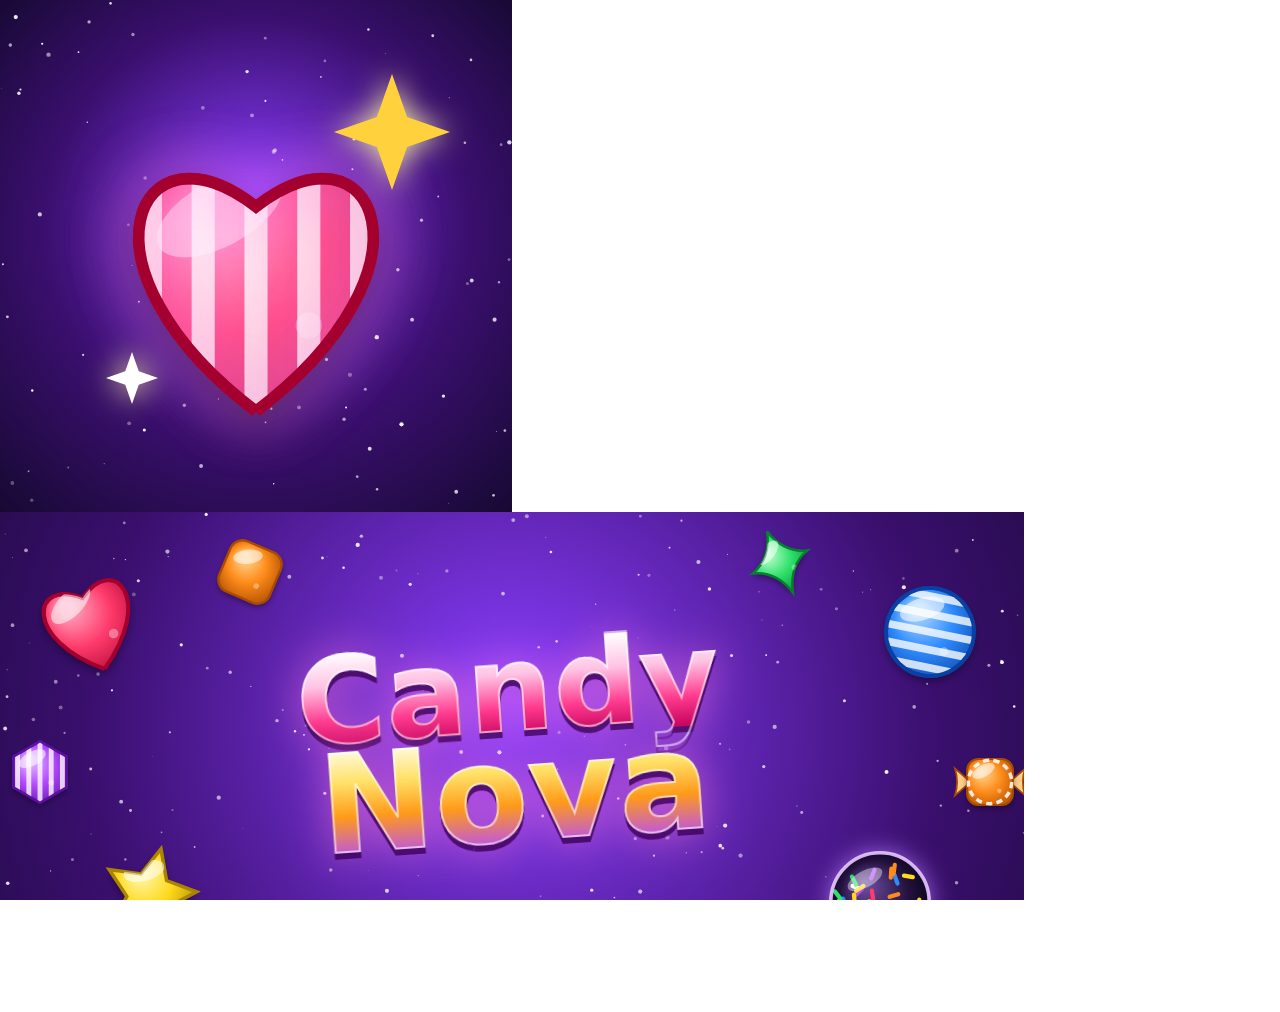
==== tools/store-art.html @ 51edf7e3 "Candy Nova : jeu match-3 Android avec 2000 niveaux Jeu de bonbons spatial by Anthony F (Floris Stran" ====
<!doctype html>
<html><head><meta charset="utf-8">
<link rel="stylesheet" href="../app/src/main/assets/www/css/style.css">
<style>
  html, body { touch-action: auto; background: transparent; }
  canvas { display: block; }
  #feature { position: relative; width: 1024px; height: 500px; overflow: hidden; }
  #feature canvas { position: absolute; inset: 0; }
  #feature .logo { position: absolute; left: 50%; top: 50%; transform: translate(-50%, -58%) rotate(-4deg); }
  #feature .logo .l1 { font-size: 120px; } #feature .logo .l2 { font-size: 136px; }
  #feature .byline { position: absolute; left: 0; right: 0; bottom: 46px; text-align: center; font-size: 30px; }
</style></head>
<body>
<canvas id="icon" width="512" height="512"></canvas>
<div id="feature"><canvas id="fbg" width="1024" height="500"></canvas>
  <div class="logo"><span class="l1">Candy</span><span class="l2">Nova</span></div>
  <div class="byline">by Anthony F <em>(Floris Strange)</em></div></div>
<script src="../app/src/main/assets/www/js/engine.js"></script>
<script src="../app/src/main/assets/www/js/art.js"></script>
<script>
function sky(ctx, w, h, seed) {
  var g = ctx.createRadialGradient(w / 2, h * 0.38, 0, w / 2, h / 2, Math.max(w, h) * 0.75);
  g.addColorStop(0, '#8a3dff'); g.addColorStop(0.55, '#3a0f6e'); g.addColorStop(1, '#12082b');
  ctx.fillStyle = g; ctx.fillRect(0, 0, w, h);
  var rnd = NovaEngine.mulberry32(seed);
  ctx.fillStyle = '#fff';
  for (var i = 0; i < w * h / 2500; i++) { ctx.globalAlpha = 0.3 + rnd() * 0.7; ctx.beginPath(); ctx.arc(rnd() * w, rnd() * h, rnd() * 1.8 + 0.4, 0, 7); ctx.fill(); }
  ctx.globalAlpha = 1;
}
function candy(ctx, x, y, size, color, kind, rot) {
  ctx.save(); ctx.translate(x, y); ctx.rotate(rot || 0);
  NovaArt.drawCandy(ctx, color, kind, size / 2); ctx.restore();
}
var K = NovaEngine.K;
// icône 512
var ic = document.getElementById('icon').getContext('2d');
sky(ic, 512, 512, 7);
ic.save(); ic.shadowColor = 'rgba(255,120,220,0.8)'; ic.shadowBlur = 60;
candy(ic, 256, 276, 330, 0, K.SV, 0); ic.restore();
ic.fillStyle = '#ffd23d';
function star4(c, x, y, r) { c.beginPath(); c.moveTo(x, y - r); c.lineTo(x + r * 0.26, y - r * 0.26); c.lineTo(x + r, y); c.lineTo(x + r * 0.26, y + r * 0.26); c.lineTo(x, y + r); c.lineTo(x - r * 0.26, y + r * 0.26); c.lineTo(x - r, y); c.lineTo(x - r * 0.26, y - r * 0.26); c.closePath(); c.fill(); }
ic.shadowColor = '#fff6a8'; ic.shadowBlur = 30; star4(ic, 392, 132, 58); ic.fillStyle = '#fff'; star4(ic, 132, 378, 26);
// bannière 1024x500
var fc = document.getElementById('fbg').getContext('2d');
sky(fc, 1024, 500, 11);
var list = [[90, 110, 120, 0, K.NORMAL, -0.3], [930, 120, 110, 4, K.SH, 0.2], [150, 380, 100, 2, K.NORMAL, 0.25], [880, 390, 120, -1, K.NOVA, 0],
  [175, 470, 80, 3, K.WRAP, 0], [935, 470, 70, 5, K.NORMAL, -0.2], [250, 60, 70, 1, K.NORMAL, 0.4], [780, 50, 70, 3, K.NORMAL, -0.4], [40, 260, 70, 5, K.SV, 0], [990, 270, 70, 1, K.WRAP, 0]];
list.forEach(function (c) { candy(fc, c[0], c[1], c[2], c[3], c[4], c[5]); });
</script></body></html>
---- app/src/main/assets/www/css/style.css ----
:root {
  --pink: #ff4fa3;
  --violet: #8a3dff;
  --gold: #ffd23d;
  --ink: #2a0b45;
  --panel: rgba(36, 14, 72, 0.96);
  --safe-top: env(safe-area-inset-top, 0px);
  --safe-bottom: env(safe-area-inset-bottom, 0px);
  --font: "Baloo 2", "Trebuchet MS", system-ui, -apple-system, "Segoe UI", Roboto, sans-serif;
}

* { box-sizing: border-box; -webkit-tap-highlight-color: transparent; }

html, body {
  margin: 0;
  height: 100%;
  overflow: hidden;
  background: #12082b;
  color: #fff;
  font-family: var(--font);
  user-select: none;
  -webkit-user-select: none;
  touch-action: none;
  overscroll-behavior: none;
}

#cv { position: fixed; inset: 0; display: block; touch-action: none; }
#ui { position: fixed; inset: 0; pointer-events: none; }
#ui > * { pointer-events: auto; }

button { font-family: inherit; cursor: pointer; border: 0; }

/* ---------- boutons ---------- */
.btn {
  display: block;
  width: 100%;
  margin: 8px 0;
  padding: 12px 18px;
  border-radius: 999px;
  font-size: 18px;
  font-weight: 800;
  color: #fff;
  background: linear-gradient(180deg, #a96bff, #6a1fd6);
  box-shadow: 0 4px 0 #3e0c86, 0 6px 14px rgba(0, 0, 0, 0.35), inset 0 2px 0 rgba(255, 255, 255, 0.35);
  text-shadow: 0 2px 0 rgba(0, 0, 0, 0.25);
  transition: transform 0.08s;
}
.btn:active { transform: translateY(3px); box-shadow: 0 1px 0 #3e0c86, inset 0 2px 0 rgba(255, 255, 255, 0.35); }
.btn.play { background: linear-gradient(180deg, #ff7ac2, #e8237d); box-shadow: 0 4px 0 #8f0b49, 0 6px 14px rgba(0, 0, 0, 0.35), inset 0 2px 0 rgba(255, 255, 255, 0.4); }
.btn.gold { background: linear-gradient(180deg, #ffe680, #f0a400); color: #5a3300; text-shadow: none; box-shadow: 0 4px 0 #9a5d00, 0 6px 14px rgba(0, 0, 0, 0.35), inset 0 2px 0 rgba(255, 255, 255, 0.5); }
.btn.ghost { background: rgba(255, 255, 255, 0.12); box-shadow: inset 0 0 0 2px rgba(255, 255, 255, 0.3); font-size: 16px; }
.btn.danger { background: linear-gradient(180deg, #ff6b6b, #c41d3a); box-shadow: 0 4px 0 #6e0718; font-size: 15px; }
.btn.big { font-size: 26px; padding: 14px 28px; letter-spacing: 1px; }
.btn.sm { width: auto; padding: 8px 14px; font-size: 15px; margin: 0; }
.btn-row { display: flex; gap: 12px; }
.btn-row .btn { flex: 1; }
.link { background: none; color: rgba(255, 255, 255, 0.85); font-size: 15px; text-decoration: underline; padding: 8px; }

.round-btn {
  width: 42px; height: 42px; border-radius: 50%;
  background: rgba(0, 0, 0, 0.35); color: #fff; font-size: 20px;
  box-shadow: inset 0 0 0 2px rgba(255, 255, 255, 0.35);
}

/* ---------- écran titre ---------- */
.title-screen {
  position: absolute; inset: 0;
  display: flex; flex-direction: column; align-items: center; justify-content: center;
  padding: 24px;
  text-align: center;
}
.title-screen .play { width: auto; min-width: 220px; margin-top: 40px; animation: pulse 1.6s ease-in-out infinite; }
.title-links { display: flex; gap: 12px; margin-top: 12px; }
.version { position: absolute; bottom: calc(14px + var(--safe-bottom)); font-size: 12px; opacity: 0.6; }

.logo { display: flex; flex-direction: column; align-items: center; line-height: 0.82; transform: rotate(-4deg); }
.logo span { font-weight: 900; letter-spacing: 1px; filter: drop-shadow(0 6px 0 rgba(60, 0, 90, 0.8)) drop-shadow(0 0 22px rgba(255, 120, 220, 0.6)); }
.logo .l1 {
  font-size: 84px;
  background: linear-gradient(180deg, #fff 0%, #ffc2e4 35%, #ff3b8f 70%, #c4005a 100%);
  -webkit-background-clip: text; background-clip: text; color: transparent;
  -webkit-text-stroke: 2px rgba(255, 255, 255, 0.6);
}
.logo .l2 {
  font-size: 96px;
  background: linear-gradient(180deg, #fffbe0 0%, #ffe066 30%, #ff9a1a 60%, #b44bff 100%);
  -webkit-background-clip: text; background-clip: text; color: transparent;
  -webkit-text-stroke: 2px rgba(255, 255, 255, 0.6);
  animation: glow 3s ease-in-out infinite;
}
.logo.small { transform: rotate(-3deg) scale(0.5); margin: -40px 0 -30px; }
.byline { margin-top: 26px; font-size: 18px; font-weight: 700; color: #ffe3f4; text-shadow: 0 2px 8px rgba(0, 0, 0, 0.6); }
.byline em { font-style: normal; color: var(--gold); }

@keyframes pulse { 0%, 100% { transform: scale(1); } 50% { transform: scale(1.06); } }
@keyframes glow { 0%, 100% { filter: drop-shadow(0 6px 0 rgba(60, 0, 90, 0.8)) drop-shadow(0 0 18px rgba(255, 200, 80, 0.5)); } 50% { filter: drop-shadow(0 6px 0 rgba(60, 0, 90, 0.8)) drop-shadow(0 0 34px rgba(255, 120, 255, 0.9)); } }

/* ---------- barre supérieure (carte) ---------- */
.topbar {
  position: absolute; left: 0; right: 0; top: 0;
  padding: calc(10px + var(--safe-top)) 12px 10px;
  display: flex; align-items: center; gap: 8px;
  background: linear-gradient(180deg, rgba(10, 4, 30, 0.75), rgba(10, 4, 30, 0));
}
.pill {
  display: flex; align-items: center; gap: 6px;
  padding: 4px 12px 4px 6px;
  border-radius: 999px;
  background: rgba(0, 0, 0, 0.4);
  box-shadow: inset 0 0 0 2px rgba(255, 255, 255, 0.25);
  font-size: 18px;
  cursor: pointer;
}
.pill .ico { font-size: 20px; width: 28px; text-align: center; }
.pill small { font-size: 12px; opacity: 0.8; margin-left: 2px; }
.pill.lives .ico { color: #ff4f7a; }
.topbar .coins { margin-right: auto; }

.map-ui { position: absolute; left: 0; right: 0; bottom: calc(18px + var(--safe-bottom)); display: flex; justify-content: center; pointer-events: none; }
.map-ui .btn { pointer-events: auto; width: auto; min-width: 220px; }

/* ---------- HUD de partie ---------- */
.hud { position: absolute; left: 0; right: 0; top: 0; padding: calc(8px + var(--safe-top)) 8px 0; pointer-events: none; }
.hud-row { display: flex; gap: 6px; align-items: stretch; max-width: 640px; margin: 0 auto; }
.hud-box {
  background: linear-gradient(180deg, rgba(60, 20, 110, 0.9), rgba(30, 8, 64, 0.9));
  border-radius: 16px;
  box-shadow: inset 0 0 0 2px rgba(255, 255, 255, 0.22), 0 4px 10px rgba(0, 0, 0, 0.3);
  padding: 6px 8px;
  text-align: center;
}
.hud-box .lbl { font-size: 12px; opacity: 0.85; font-weight: 700; text-transform: uppercase; letter-spacing: 0.5px; }
.hud-box.moves { min-width: 70px; }
.hud-box.moves .val { font-size: 34px; font-weight: 900; line-height: 1; margin-top: 2px; text-shadow: 0 2px 0 rgba(0, 0, 0, 0.35); }
.hud-box.moves .val.low { color: #ff6b8b; animation: pulse 0.8s infinite; }
.hud-box.mid { flex: 1; min-width: 0; }
.hud-box .score { font-size: 22px; font-weight: 900; line-height: 1.1; }
.sbar { position: relative; height: 12px; margin: 4px 6px 6px; border-radius: 8px; background: rgba(0, 0, 0, 0.45); box-shadow: inset 0 1px 3px rgba(0, 0, 0, 0.6); }
.sbar .fill { position: absolute; left: 0; top: 0; bottom: 0; width: 0; border-radius: 8px; background: linear-gradient(90deg, #ff4fa3, #ffd23d); transition: width 0.3s; }
.sbar .mk { position: absolute; top: -7px; transform: translateX(-60%); font-style: normal; font-size: 18px; color: rgba(255, 255, 255, 0.35); text-shadow: 0 1px 2px #000; }
.sbar .mk.on { color: var(--gold); }
.hud-box.goals { display: flex; gap: 4px; align-items: center; justify-content: center; min-width: 70px; padding: 4px 6px; }
.goal { display: flex; flex-direction: column; align-items: center; min-width: 34px; }
.goal img { display: block; }
.goal span { font-size: 16px; font-weight: 900; line-height: 1; margin-top: 1px; }
.goal.done span { color: #6bff9a; }
.gi-star { color: var(--gold); line-height: 1; }

.boosters {
  position: absolute; left: 0; right: 0; bottom: 0;
  padding: 8px 10px calc(10px + var(--safe-bottom));
  display: flex; justify-content: center; gap: 14px;
  background: linear-gradient(0deg, rgba(10, 4, 30, 0.7), rgba(10, 4, 30, 0));
}
.boost {
  position: relative;
  width: 62px; height: 62px; border-radius: 20px;
  background: linear-gradient(180deg, #7a3dd6, #3d1280);
  box-shadow: inset 0 0 0 2px rgba(255, 255, 255, 0.3), 0 4px 0 #22094d;
  color: #fff;
}
.boost:active { transform: translateY(3px); box-shadow: inset 0 0 0 2px rgba(255, 255, 255, 0.3), 0 1px 0 #22094d; }
.boost .bi { font-size: 28px; font-weight: 900; }
.boost .bc {
  position: absolute; right: -6px; top: -6px;
  min-width: 24px; height: 24px; padding: 0 6px; border-radius: 12px;
  background: #ff3b6b; font-size: 14px; font-weight: 900; line-height: 24px;
  box-shadow: 0 2px 4px rgba(0, 0, 0, 0.4);
}
.boost.empty .bc { background: #2ee06a; }
.boost.active { background: linear-gradient(180deg, #ffe680, #f0a400); box-shadow: 0 0 18px #ffd23d, 0 4px 0 #9a5d00; }
#b-pause { width: 52px; background: rgba(0, 0, 0, 0.4); }
#b-pause .bi { font-size: 22px; }

/* ---------- fenêtres ---------- */
.overlay {
  position: absolute; inset: 0;
  display: flex; align-items: center; justify-content: center;
  padding: 20px;
  background: rgba(8, 2, 22, 0.55);
  opacity: 0;
  transition: opacity 0.2s;
}
.overlay.show { opacity: 1; }
.panel {
  width: 100%; max-width: 360px; max-height: 92vh; overflow-y: auto;
  padding: 20px 20px 14px;
  border-radius: 28px;
  background: radial-gradient(120% 80% at 50% 0%, rgba(110, 50, 190, 0.98), var(--panel));
  box-shadow: 0 0 0 3px rgba(255, 255, 255, 0.25), 0 0 0 7px rgba(255, 79, 163, 0.35), 0 20px 50px rgba(0, 0, 0, 0.6);
  text-align: center;
  transform: scale(0.8);
  transition: transform 0.25s cubic-bezier(.2, 1.6, .4, 1);
  touch-action: pan-y;
}
.panel.wide { max-width: 440px; }
.overlay.show .panel { transform: scale(1); }
.panel h2 { margin: 0 0 8px; font-size: 28px; font-weight: 900; line-height: 1.1; text-shadow: 0 3px 0 rgba(0, 0, 0, 0.3); }
.panel p { margin: 8px 0; font-size: 16px; line-height: 1.35; }
.panel .small { font-size: 13px; opacity: 0.8; }
.panel .tip { background: rgba(0, 0, 0, 0.25); border-radius: 14px; padding: 8px 10px; font-size: 14px; text-align: left; }
.panel .reward { font-size: 24px; font-weight: 900; color: var(--gold); }
.lv-world { font-size: 13px; opacity: 0.8; font-weight: 700; }
.tag { display: inline-block; padding: 2px 12px; border-radius: 999px; font-size: 13px; font-weight: 900; letter-spacing: 1px; margin-bottom: 4px; }
.tag.hard { background: #ff3b6b; }
.tag.boss { background: linear-gradient(90deg, #ffd23d, #ff8c1a); color: #4a1d00; }
.stars-row .st { font-size: 30px; color: rgba(255, 255, 255, 0.2); margin: 0 2px; text-shadow: 0 2px 0 rgba(0, 0, 0, 0.3); display: inline-block; }
.stars-row .st.big { font-size: 40px; }
.stars-row .st.on { color: var(--gold); }
.stars-row.win .st { font-size: 56px; }
.stars-row.win .st:nth-child(2) { font-size: 70px; }
.st.pop { animation: starpop 0.45s cubic-bezier(.2, 1.8, .4, 1); }
@keyframes starpop { 0% { transform: scale(0) rotate(-90deg); } 100% { transform: scale(1) rotate(0); } }
.final-score { font-size: 36px; font-weight: 900; }
.goals-intro { display: flex; flex-wrap: wrap; justify-content: center; gap: 10px; margin: 10px 0; }
.goal-card { background: rgba(0, 0, 0, 0.28); border-radius: 16px; padding: 8px 12px; min-width: 90px; font-size: 14px; display: flex; flex-direction: column; align-items: center; gap: 4px; }
.goal-card .gi-star { font-size: 34px !important; }
.moves-line { font-size: 18px !important; }
.daily-ico { font-size: 54px; margin: 4px 0; }

.toggles { margin: 10px 0; }
.toggle { display: flex; align-items: center; justify-content: space-between; padding: 8px 4px; font-size: 17px; font-weight: 700; cursor: pointer; }
.toggle input { display: none; }
.toggle i { position: relative; width: 52px; height: 30px; border-radius: 15px; background: rgba(0, 0, 0, 0.4); box-shadow: inset 0 0 0 2px rgba(255, 255, 255, 0.25); transition: background 0.2s; }
.toggle i::after { content: ""; position: absolute; left: 4px; top: 4px; width: 22px; height: 22px; border-radius: 50%; background: #fff; transition: left 0.2s; }
.toggle input:checked + i { background: #2ee06a; }
.toggle input:checked + i::after { left: 26px; }

.help { text-align: left; }
.hrow { display: flex; align-items: center; gap: 8px; margin: 8px 0; }
.hrow img { flex: none; }
.hrow p { margin: 0; font-size: 14px; }
.combo-ico { font-size: 26px; flex: none; }

.shop-item { display: flex; align-items: center; gap: 10px; padding: 10px; margin: 8px 0; border-radius: 16px; background: rgba(0, 0, 0, 0.25); text-align: left; }
.shop-item > div { flex: 1; }
.shop-item .si { font-size: 30px; width: 48px; text-align: center; font-weight: 900; }

/* ---------- messages ---------- */
.toast {
  position: absolute; left: 50%; top: calc(140px + var(--safe-top));
  transform: translate(-50%, -20px);
  max-width: 88vw;
  padding: 10px 18px;
  border-radius: 18px;
  background: rgba(20, 6, 46, 0.92);
  box-shadow: 0 0 0 2px rgba(255, 255, 255, 0.3), 0 8px 20px rgba(0, 0, 0, 0.5);
  font-size: 16px; text-align: center; line-height: 1.3;
  opacity: 0;
  transition: opacity 0.25s, transform 0.25s;
  pointer-events: none !important;
}
.toast.show { opacity: 1; transform: translate(-50%, 0); }

.bigtext {
  position: absolute; left: 0; right: 0; top: 42%;
  text-align: center;
  font-size: 52px; font-weight: 900;
  pointer-events: none !important;
  background: linear-gradient(180deg, #fff 0%, #ffe066 45%, #ff4fa3 100%);
  -webkit-background-clip: text; background-clip: text; color: transparent;
  -webkit-text-stroke: 2px rgba(80, 0, 90, 0.6);
  filter: drop-shadow(0 4px 0 rgba(60, 0, 90, 0.85)) drop-shadow(0 0 20px rgba(255, 120, 220, 0.8));
  animation: bigtext 1.4s ease-out forwards;
}
.bigtext.small { font-size: 38px; }
.bigtext.win { font-size: 46px; }
@keyframes bigtext {
  0% { transform: scale(0.2) rotate(-8deg); opacity: 0; }
  15% { transform: scale(1.15) rotate(3deg); opacity: 1; }
  25% { transform: scale(1) rotate(0); }
  75% { transform: scale(1); opacity: 1; }
  100% { transform: scale(1.1) translateY(-40px); opacity: 0; }
}

@media (max-height: 640px) {
  .logo .l1 { font-size: 64px; }
  .logo .l2 { font-size: 74px; }
  .hud-box.moves .val { font-size: 28px; }
  .boost { width: 54px; height: 54px; }
}
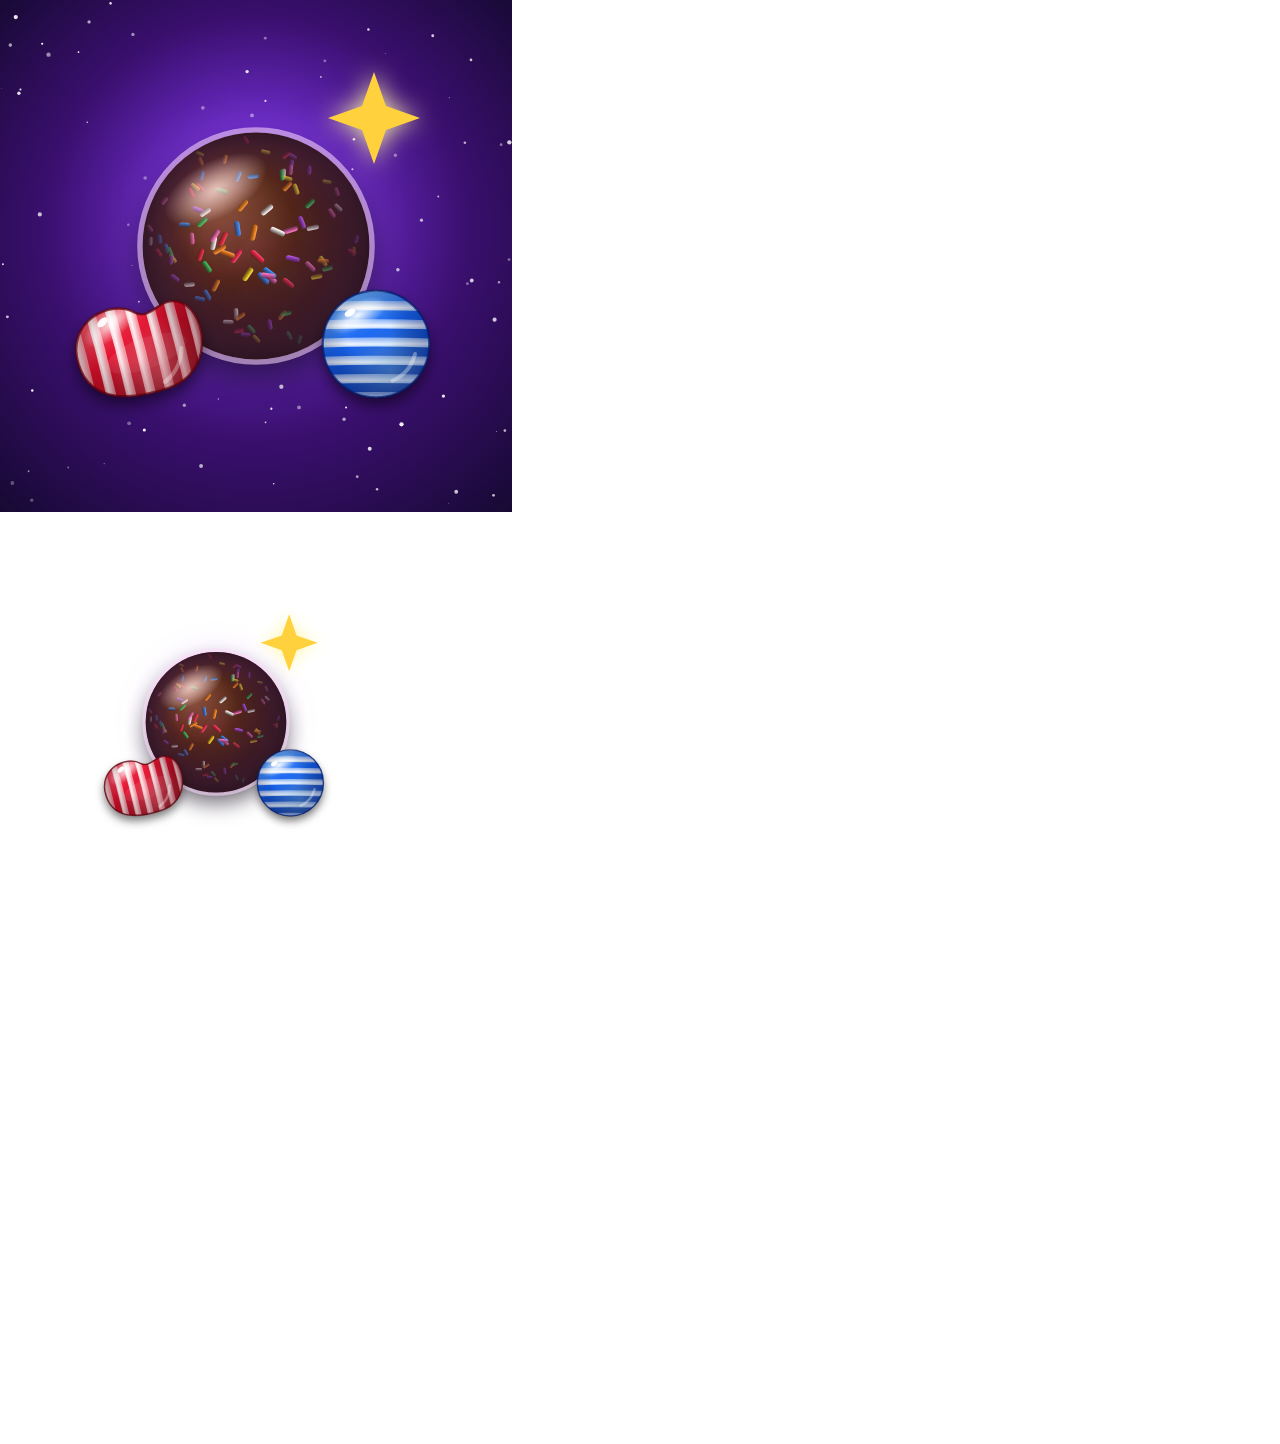
==== commit 9258e502: "Style réaliste : bonbons en relief, nébuleuses, plateau en verre - bonbons dessinés en couches (ombr" ====
--- a/tools/store-art.html
+++ b/tools/store-art.html
@@ -12,6 +12,7 @@
 </style></head>
 <body>
 <canvas id="icon" width="512" height="512"></canvas>
+<canvas id="fg" width="432" height="432"></canvas>
 <div id="feature"><canvas id="fbg" width="1024" height="500"></canvas>
   <div class="logo"><span class="l1">Candy</span><span class="l2">Nova</span></div>
   <div class="byline">by Anthony F <em>(Floris Strange)</em></div></div>
@@ -35,11 +36,20 @@
 // icône 512
 var ic = document.getElementById('icon').getContext('2d');
 sky(ic, 512, 512, 7);
-ic.save(); ic.shadowColor = 'rgba(255,120,220,0.8)'; ic.shadowBlur = 60;
-candy(ic, 256, 276, 330, 0, K.SV, 0); ic.restore();
-ic.fillStyle = '#ffd23d';
+function iconScene(c, cx, cy, k) {
+  c.save(); c.shadowColor = 'rgba(255,120,220,0.55)'; c.shadowBlur = 50 * k;
+  candy(c, cx, cy + 10 * k, 270 * k, -1, K.NOVA, 0); c.restore();
+  candy(c, cx - 118 * k, cy + 112 * k, 140 * k, 0, K.SV, -0.25);
+  candy(c, cx + 120 * k, cy + 108 * k, 130 * k, 4, K.SH, 0);
+  c.fillStyle = '#ffd23d'; c.shadowColor = '#fff6a8'; c.shadowBlur = 24 * k;
+  star4(c, cx + 118 * k, cy - 118 * k, 46 * k);
+  c.shadowBlur = 0;
+}
 function star4(c, x, y, r) { c.beginPath(); c.moveTo(x, y - r); c.lineTo(x + r * 0.26, y - r * 0.26); c.lineTo(x + r, y); c.lineTo(x + r * 0.26, y + r * 0.26); c.lineTo(x, y + r); c.lineTo(x - r * 0.26, y + r * 0.26); c.lineTo(x - r, y); c.lineTo(x - r * 0.26, y - r * 0.26); c.closePath(); c.fill(); }
-ic.shadowColor = '#fff6a8'; ic.shadowBlur = 30; star4(ic, 392, 132, 58); ic.fillStyle = '#fff'; star4(ic, 132, 378, 26);
+iconScene(ic, 256, 236, 1);
+// premier plan de l'icône adaptative Android (432 px, zone sûre centrale 66/108)
+var fg = document.getElementById('fg').getContext('2d');
+iconScene(fg, 216, 204, 0.62);
 // bannière 1024x500
 var fc = document.getElementById('fbg').getContext('2d');
 sky(fc, 1024, 500, 11);
--- a/app/src/main/assets/www/css/style.css
+++ b/app/src/main/assets/www/css/style.css
@@ -279,3 +279,95 @@
   .hud-box.moves .val { font-size: 28px; }
   .boost { width: 54px; height: 54px; }
 }
+
+/* ---------- codes cadeaux / admin ---------- */
+input, textarea { font-family: inherit; user-select: text; -webkit-user-select: text; touch-action: auto; }
+.sel { user-select: text; -webkit-user-select: text; }
+.pid-box { display: flex; align-items: center; gap: 8px; flex-wrap: wrap; justify-content: center; margin: 6px 0 4px; padding: 8px 10px; border-radius: 16px; background: rgba(0, 0, 0, 0.25); }
+.pid-box span { font-size: 13px; opacity: 0.85; }
+.pid-box b { font-size: 18px; letter-spacing: 2px; font-variant-numeric: tabular-nums; }
+.code-input, .field input {
+  display: block; width: 100%; margin: 6px 0; padding: 10px 12px;
+  border: 0; border-radius: 14px; outline: none;
+  background: rgba(0, 0, 0, 0.35); color: #fff; font-size: 15px;
+  box-shadow: inset 0 0 0 2px rgba(255, 255, 255, 0.2);
+}
+.code-input { font-family: ui-monospace, Menlo, Consolas, monospace; font-size: 13px; word-break: break-all; resize: none; }
+.code-input:focus, .field input:focus { box-shadow: inset 0 0 0 2px var(--gold); }
+.field { display: block; text-align: left; margin: 6px 0; }
+.field span { font-size: 13px; font-weight: 700; opacity: 0.9; }
+.field input:disabled { opacity: 0.4; }
+.admin-grid { display: grid; grid-template-columns: repeat(auto-fit, minmax(120px, 1fr)); gap: 0 10px; }
+.check { display: flex; align-items: center; gap: 8px; font-size: 14px; text-align: left; margin: 4px 0 8px; cursor: pointer; }
+.check input { width: 20px; height: 20px; accent-color: #2ee06a; }
+.form-msg { min-height: 1.2em; font-size: 14px !important; color: #b5ffcb; margin: 4px 0 !important; }
+.form-msg.err { color: #ffb3c4; }
+.admin-link { display: block; margin: 4px auto 0; font-size: 13px; opacity: 0.6; }
+#ad-copy { margin: 0 auto; display: block; }
+
+/* ---------- style réaliste : verre fumé ---------- */
+.panel {
+  background: linear-gradient(180deg, rgba(40, 30, 72, 0.9), rgba(14, 10, 30, 0.94));
+  -webkit-backdrop-filter: blur(16px) saturate(140%);
+  backdrop-filter: blur(16px) saturate(140%);
+  box-shadow: 0 0 0 1px rgba(255, 255, 255, 0.16), inset 0 1px 0 rgba(255, 255, 255, 0.18), 0 30px 70px rgba(0, 0, 0, 0.7);
+  border-radius: 24px;
+}
+.panel h2 { text-shadow: 0 2px 10px rgba(0, 0, 0, 0.6); letter-spacing: 0.3px; }
+.overlay { background: rgba(2, 1, 10, 0.6); }
+.hud-box {
+  background: linear-gradient(180deg, rgba(30, 24, 60, 0.72), rgba(8, 6, 22, 0.78));
+  -webkit-backdrop-filter: blur(10px);
+  backdrop-filter: blur(10px);
+  box-shadow: 0 0 0 1px rgba(255, 255, 255, 0.14), inset 0 1px 0 rgba(255, 255, 255, 0.16), 0 8px 20px rgba(0, 0, 0, 0.45);
+  border-radius: 14px;
+}
+.sbar { background: rgba(0, 0, 0, 0.6); }
+.sbar .fill { background: linear-gradient(180deg, #ffe58a, #f0a400 55%, #c47800); box-shadow: 0 0 10px rgba(255, 190, 60, 0.6); }
+.btn {
+  background: linear-gradient(180deg, #8f5cf0 0%, #5a28c2 55%, #401a92 100%);
+  box-shadow: 0 0 0 1px rgba(255, 255, 255, 0.18), inset 0 1px 0 rgba(255, 255, 255, 0.4), inset 0 -3px 6px rgba(0, 0, 0, 0.25), 0 6px 16px rgba(0, 0, 0, 0.45);
+}
+.btn:active { transform: translateY(2px); box-shadow: 0 0 0 1px rgba(255, 255, 255, 0.18), inset 0 2px 6px rgba(0, 0, 0, 0.35); }
+.btn.play {
+  background: linear-gradient(180deg, #ff6aa8 0%, #e3186a 55%, #a80d4d 100%);
+  box-shadow: 0 0 0 1px rgba(255, 255, 255, 0.22), inset 0 1px 0 rgba(255, 255, 255, 0.5), inset 0 -3px 6px rgba(0, 0, 0, 0.25), 0 8px 20px rgba(160, 10, 70, 0.45);
+}
+.btn.gold {
+  background: linear-gradient(180deg, #ffeaa0 0%, #f2b21c 55%, #b87600 100%);
+  box-shadow: 0 0 0 1px rgba(255, 255, 255, 0.3), inset 0 1px 0 rgba(255, 255, 255, 0.7), inset 0 -3px 6px rgba(120, 60, 0, 0.3), 0 8px 18px rgba(0, 0, 0, 0.45);
+}
+.btn.ghost { background: rgba(255, 255, 255, 0.07); box-shadow: inset 0 0 0 1px rgba(255, 255, 255, 0.22); }
+.btn.danger { background: linear-gradient(180deg, #ff6f7f, #c3122f 60%, #8a0a20); box-shadow: 0 0 0 1px rgba(255, 255, 255, 0.18), inset 0 1px 0 rgba(255, 255, 255, 0.4), 0 6px 14px rgba(0, 0, 0, 0.45); }
+.boost {
+  background: linear-gradient(180deg, rgba(60, 48, 110, 0.85), rgba(16, 12, 36, 0.92));
+  box-shadow: 0 0 0 1px rgba(255, 255, 255, 0.2), inset 0 1px 0 rgba(255, 255, 255, 0.25), 0 8px 18px rgba(0, 0, 0, 0.5);
+  border-radius: 18px;
+}
+.boost:active { box-shadow: 0 0 0 1px rgba(255, 255, 255, 0.2), inset 0 2px 8px rgba(0, 0, 0, 0.5); }
+.boost .bc { background: linear-gradient(180deg, #ff5d7c, #c3102f); box-shadow: 0 0 0 1.5px rgba(255, 255, 255, 0.85), 0 2px 5px rgba(0, 0, 0, 0.5); }
+.boost.empty .bc { background: linear-gradient(180deg, #4be37a, #13923a); }
+.boosters { background: linear-gradient(0deg, rgba(2, 1, 10, 0.75), rgba(2, 1, 10, 0)); }
+.pill, .round-btn {
+  background: rgba(8, 6, 24, 0.6);
+  -webkit-backdrop-filter: blur(8px);
+  backdrop-filter: blur(8px);
+  box-shadow: 0 0 0 1px rgba(255, 255, 255, 0.18), inset 0 1px 0 rgba(255, 255, 255, 0.15);
+}
+.topbar { background: linear-gradient(180deg, rgba(2, 1, 10, 0.8), rgba(2, 1, 10, 0)); }
+.toast { background: rgba(10, 8, 26, 0.88); -webkit-backdrop-filter: blur(10px); backdrop-filter: blur(10px); box-shadow: 0 0 0 1px rgba(255, 255, 255, 0.18), 0 12px 30px rgba(0, 0, 0, 0.6); }
+.goal-card, .shop-item, .pid-box, .panel .tip { background: rgba(255, 255, 255, 0.06); box-shadow: inset 0 0 0 1px rgba(255, 255, 255, 0.08); }
+
+/* logo : lettres de sucre d'orge brillant */
+.logo span { filter: drop-shadow(0 3px 0 rgba(40, 0, 30, 0.9)) drop-shadow(0 10px 18px rgba(0, 0, 0, 0.7)) drop-shadow(0 0 26px rgba(255, 90, 170, 0.35)); }
+.logo .l1 {
+  background: linear-gradient(180deg, #ffffff 0%, #ffd1e4 18%, #ff4d8d 48%, #c4004e 52%, #ff6aa3 78%, #ffd6e6 100%);
+  -webkit-background-clip: text; background-clip: text;
+  -webkit-text-stroke: 1.5px rgba(255, 240, 248, 0.85);
+}
+.logo .l2 {
+  background: linear-gradient(180deg, #fffdf0 0%, #ffe680 20%, #ffb300 48%, #b86800 52%, #ffc94d 78%, #fff3c4 100%);
+  -webkit-background-clip: text; background-clip: text;
+  -webkit-text-stroke: 1.5px rgba(255, 250, 230, 0.85);
+  animation: none;
+}
